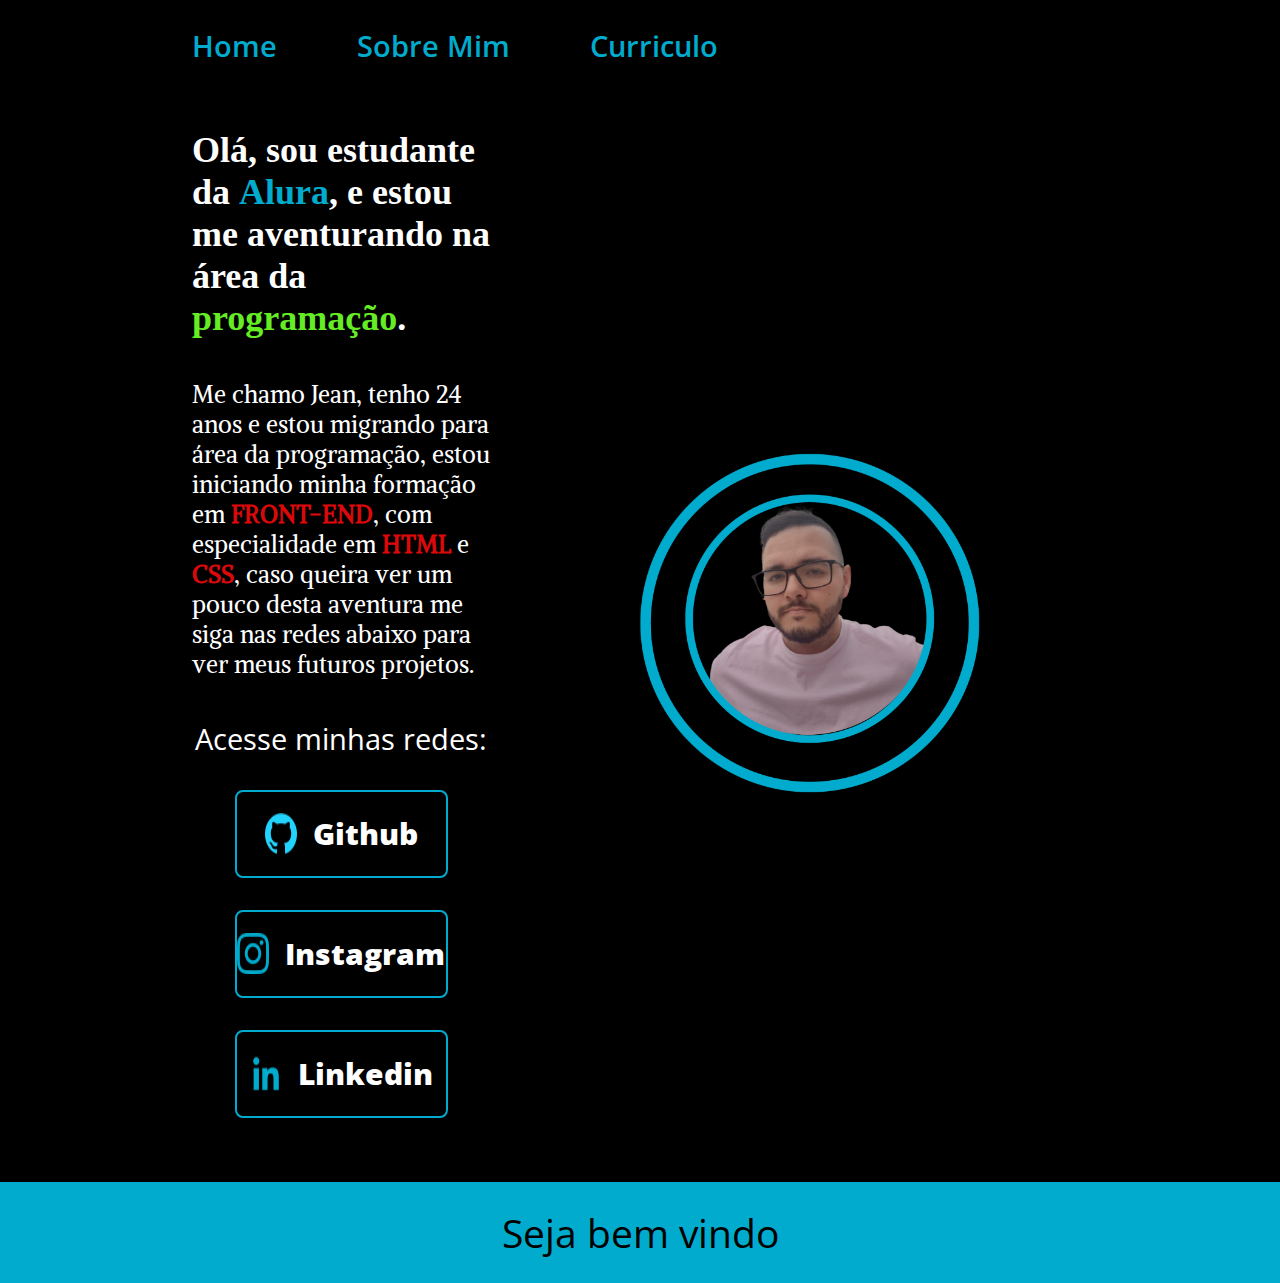
==== index.html @ 02dc6261 "Add files via upload" ====
<!DOCTYPE html>
<html lang="pt-br">

<head>
    <meta charset="UTF-8">
    <meta name="viewport" content="width=device-width, initial-scale=1.0">
    <meta http-equiv="X-UA-Compatible" content="ie=edge">
    <link rel="stylesheet" href="./css/style.css">
    <title>Apresentação</title>

</head>

<body>
    
    <header class="cabecalho">
        
        <nav class="cabecalho__menu">

            <a class="cabecalho__menu__link" href="index.html">Home</a>
            <a class="cabecalho__menu__link" href="about.html">Sobre Mim</a>
            <a class="cabecalho__menu__link" href="curriculo.html">Curriculo</a>

        </nav>

    </header>

    <main class="apresentacao">

        <section class="apresentacao__conteudo">

            <h1 class="apresentacao__conteudo__titulo">
                Olá, sou estudante da <strong class="titulo-dest-azul">Alura</strong>, e estou me aventurando na área da
                <strong class="titulo-dest-verde">
                    programação</strong>.
            </h1>

            <p class="apresentacao__conteudo__texto">
                Me chamo Jean, tenho 24 anos e estou migrando para área da programação, estou iniciando minha formação
                em
                <strong class="titulo-dest-verm">FRONT-END</strong>, com especialidade em <strong
                    class="titulo-dest-verm"> HTML </strong> e <strong class="titulo-dest-verm">CSS</strong>, caso
                queira ver um pouco
                desta aventura me siga nas redes abaixo para ver meus futuros projetos.
            </p>

            <div class="apresentacao__links">

                <h2 class="apresentacao__links__subtitulo">Acesse minhas redes:</h2>

                <a class="apresentacao__links__link" href="https://github.com/MirandaJean">
                    <img src="./IMAGENS/github (2).png" alt="">
                    Github
                </a>
                <a class="apresentacao__links__link" href="https://instagram.com/jean.m.d.s">
                    <img src="./IMAGENS/instagram (1).png" alt="">
                    Instagram
                </a>
                <a class="apresentacao__links__link" href="https://www.linkedin.com/in/jean-miranda-da-silveira-7b297516b/">
                    <img src="./IMAGENS/linkedin (1).png" alt="">
                    Linkedin
                </a>

            </div>

        </section>

        <img class="foto" src="./IMAGENS/jean img projeto.png"
            alt="Foto de Jean Miranda">

    </main>

    <footer class="rodape">
        <p>Seja bem vindo</p>
    </footer>
    
</body>
</html>
---- css/style.css ----
@import url('https://fonts.googleapis.com/css2?family=Alike&family=Open+Sans:wght@400;800&display=swap');

:root {
    --cor-primeira: #000000;
    --cor-segunda: #ffffff;
    --cor-terceira: #00abcd;
    --cor-quarta: #65ec25;
    --cor-quinta: #db0909;
    --cor-sexta: rgb(95, 240, 191);
    --cor-setima: rgb(238, 132, 12);
    --cor-hover: #3b6272;

    --font-primaria: 'Open Sans', sans-serif;
    --font-secundaria: 'Alike', serif;
}

* {
    margin: 0;
    padding: 0;
}

body {
    box-sizing: border-box;
    background-color: var(--cor-primeira);
    color: var(--cor-segunda);
}

.titulo-dest-azul {
    color: var(--cor-terceira);
}

.titulo-dest-verde {
    color: var(--cor-quarta);
}

.titulo-dest-verm {
    color: var(--cor-quinta);
}

.cabecalho {
    padding: 2% 0% 0% 15%;
}

.cabecalho__menu {
    display: flex;
    gap: 80px;
}

.cabecalho__menu__link {
    font-family: var(--font-primaria);
    font-size: 1.81rem;
    font-weight: 600;
    color: var(--cor-terceira);
    text-decoration: none;
}

.apresentacao {
    padding: 5% 15%;
    display: flex;
    align-items: center;
    justify-content: space-between;
    gap: 60px;
}

.apresentacao__conteudo {
    width: 50%;
    display: flex;
    flex-direction: column;
    gap: 40px;
}

.apresentacao__conteudo__titulo {
    font-size: 2.25rem;

}

.apresentacao__conteudo__texto {
    font-size: 1.5rem;
    font-family: var(--font-secundaria);

}

.apresentacao__links {
    display: flex;
    flex-direction: column;
    justify-content: space-between;
    align-items: center;
    gap: 32px;
}

.apresentacao__links__subtitulo {
    font-family: var(--font-primaria);
    font-weight: 400;
    font-size: 1.81rem;
}

.apresentacao__links__link {
    display: flex;
    justify-content: center;
    gap: 16px;
    border: 2px solid var(--cor-terceira);
    width: 70%;
    text-align: center;
    border-radius: 8px;
    font-size: 1.88rem;
    padding: 21.5px 0;
    text-decoration: none;
    color: var(--cor-segunda);
    font-family: var(--font-primaria);
    font-weight: 800;
}

.foto {
    border-radius: 50%;
    width: 60%;
}

.foto__about {
    width: 40%;
    height: 40%;
    border-style: groove;
}

.foto__curriculo {
    width: 50%;
    height: 50%;
}

.apresentacao__links__link:hover {
    background: var(--cor-hover);
    padding: 25px;
}

.rodape {
    padding: 24px;
    color: var(--cor-primeira);
    background-color: var(--cor-terceira);
    text-align: center;
    font-family: var(--font-primaria);
    font-weight: 400;
    font-size: 2.44rem;
}

.rodape__link {
    text-decoration: none;
    display: flex;
    justify-content: center;
    gap: 14px;
    color: var(--cor-quarta);
    font-family: var(--font-primaria);
    font-weight: 800;
    font-size: 1.81rem;
}



.apresentacao__curriculo {
    padding: 5% 15%;
    display: flex;
    align-items: center;
    justify-content: space-between;
    gap: 100px;
}

.apresentacao__curriculo__corpo {
    width: 50%;
    display: flex;
    flex-direction: column;
    gap: 30px;
}

.apresentacao__curriculo__titulo {
    font-size: 2.25rem;
}

.apresentacao__curriculo__subtitulo {
    font-size: 1.63rem;
}

.apresentacao__curriculo__info {
    display: flex;
    flex-direction: column;
    align-items: center;
    font-size: 1.25rem;
    font-family: var(--font-secundaria);
}

.apresentacao__curriculo__corpo__experiencias {
    display: flex;
    flex-direction: column;
    font-size: 1.25rem;
    font-family: var(--font-secundaria);
    text-decoration: none;
}

.apresentacao__curriculo__corpo__estudos {
    display: flex;
    flex-direction: column;
    font-size: 1.25rem;
    font-family: var(--font-secundaria);
    gap: 8px;
}

.titulo-dest-nome {
    color: var(--cor-setima);
}

.titulo-dest-info {
    color: var(--cor-sexta);
}

.titulo-dest-email {
    color: var(--cor-segunda);
}

@media (max-width: 1200px) {

    .cabecalho {
        padding: 10px;
    }

    .cabecalho__menu {
        justify-content: center;
    }

    .apresentacao {
        flex-direction: column-reverse;
        padding: 10%;
    }

    .apresentacao__conteudo {
        width: auto;
    }




    .apresentacao__curriculo {
        flex-direction: column-reverse;
        padding: 10%;
    }

    .apresentacao__curriculo__corpo {
        width: auto;
    }

}
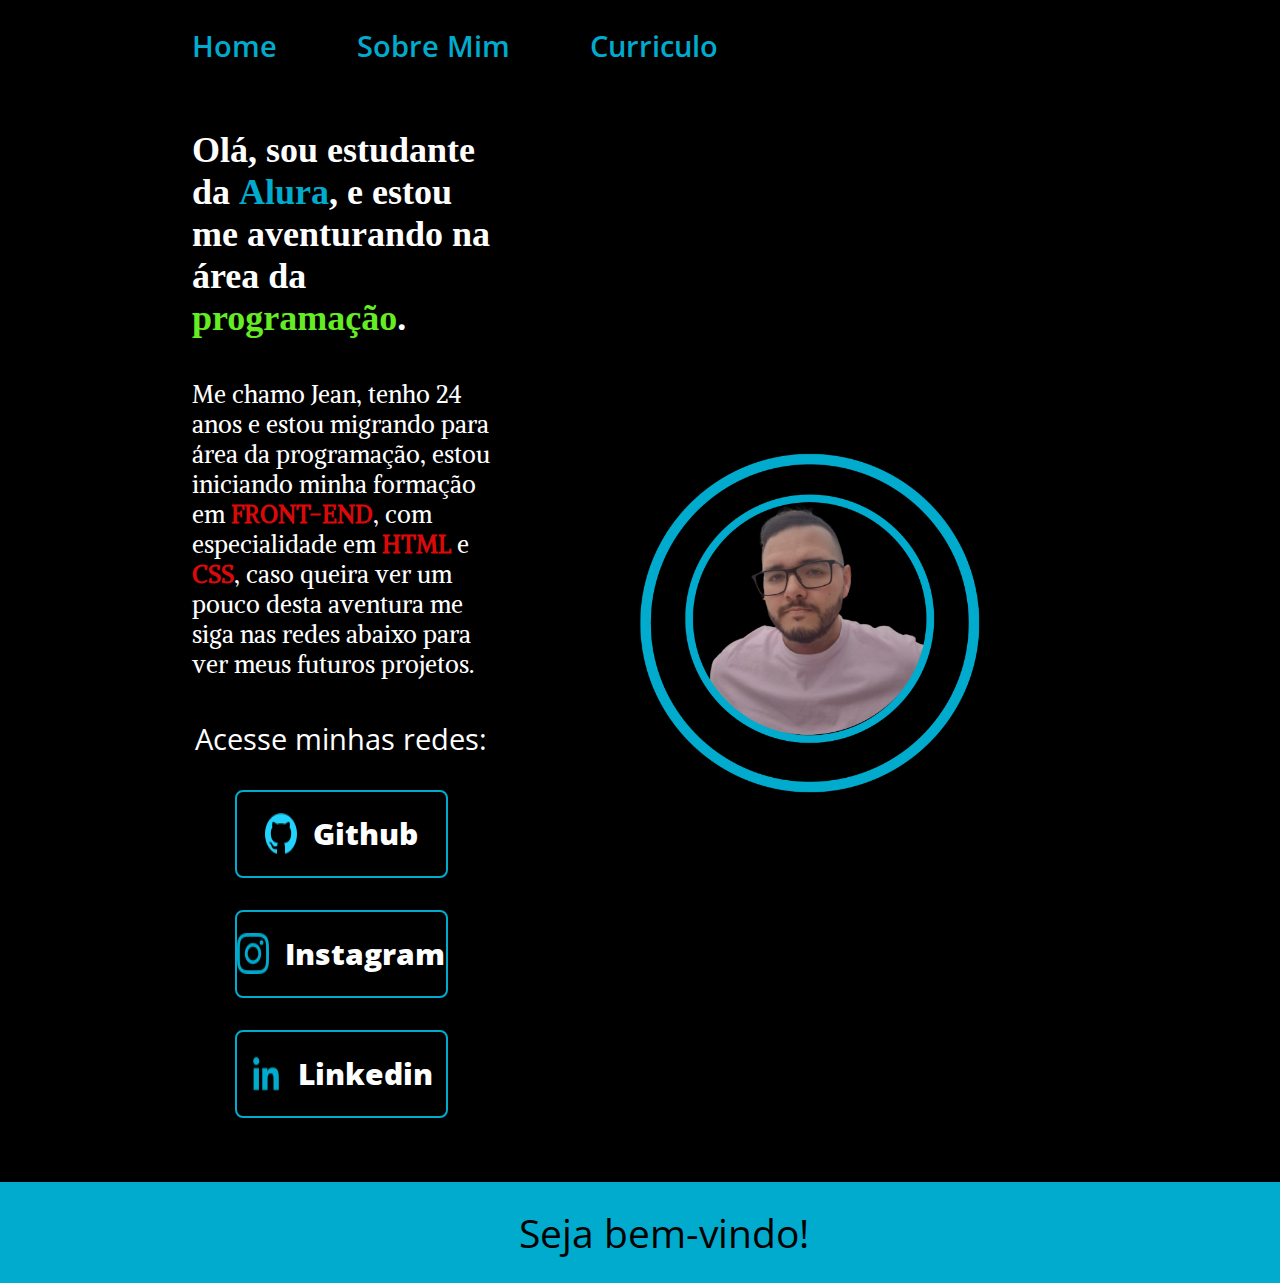
==== commit 96a0267a: "Update index.html" ====
--- a/index.html
+++ b/index.html
@@ -70,8 +70,8 @@
     </main>
 
     <footer class="rodape">
-        <p>Seja bem vindo</p>
+        <p>Seja bem-vindo!</p>
     </footer>
     
 </body>
-</html>+</html>
--- a/css/style.css
+++ b/css/style.css
@@ -139,6 +139,7 @@
     font-family: var(--font-primaria);
     font-weight: 400;
     font-size: 2.44rem;
+    width: 100%;
 }
 
 .rodape__link {
@@ -221,6 +222,12 @@
 
     .cabecalho__menu {
         justify-content: center;
+        gap: 7.5%;
+    }
+
+    .cabecalho__menu__link {
+        /* font-size: 22.4px; */
+        font-size: 1.4rem;
     }
 
     .apresentacao {
@@ -232,6 +239,10 @@
         width: auto;
     }
 
+    .foto {
+        width: 130%;
+    }
+    
 
 
 
@@ -244,4 +255,4 @@
         width: auto;
     }
 
-}+}
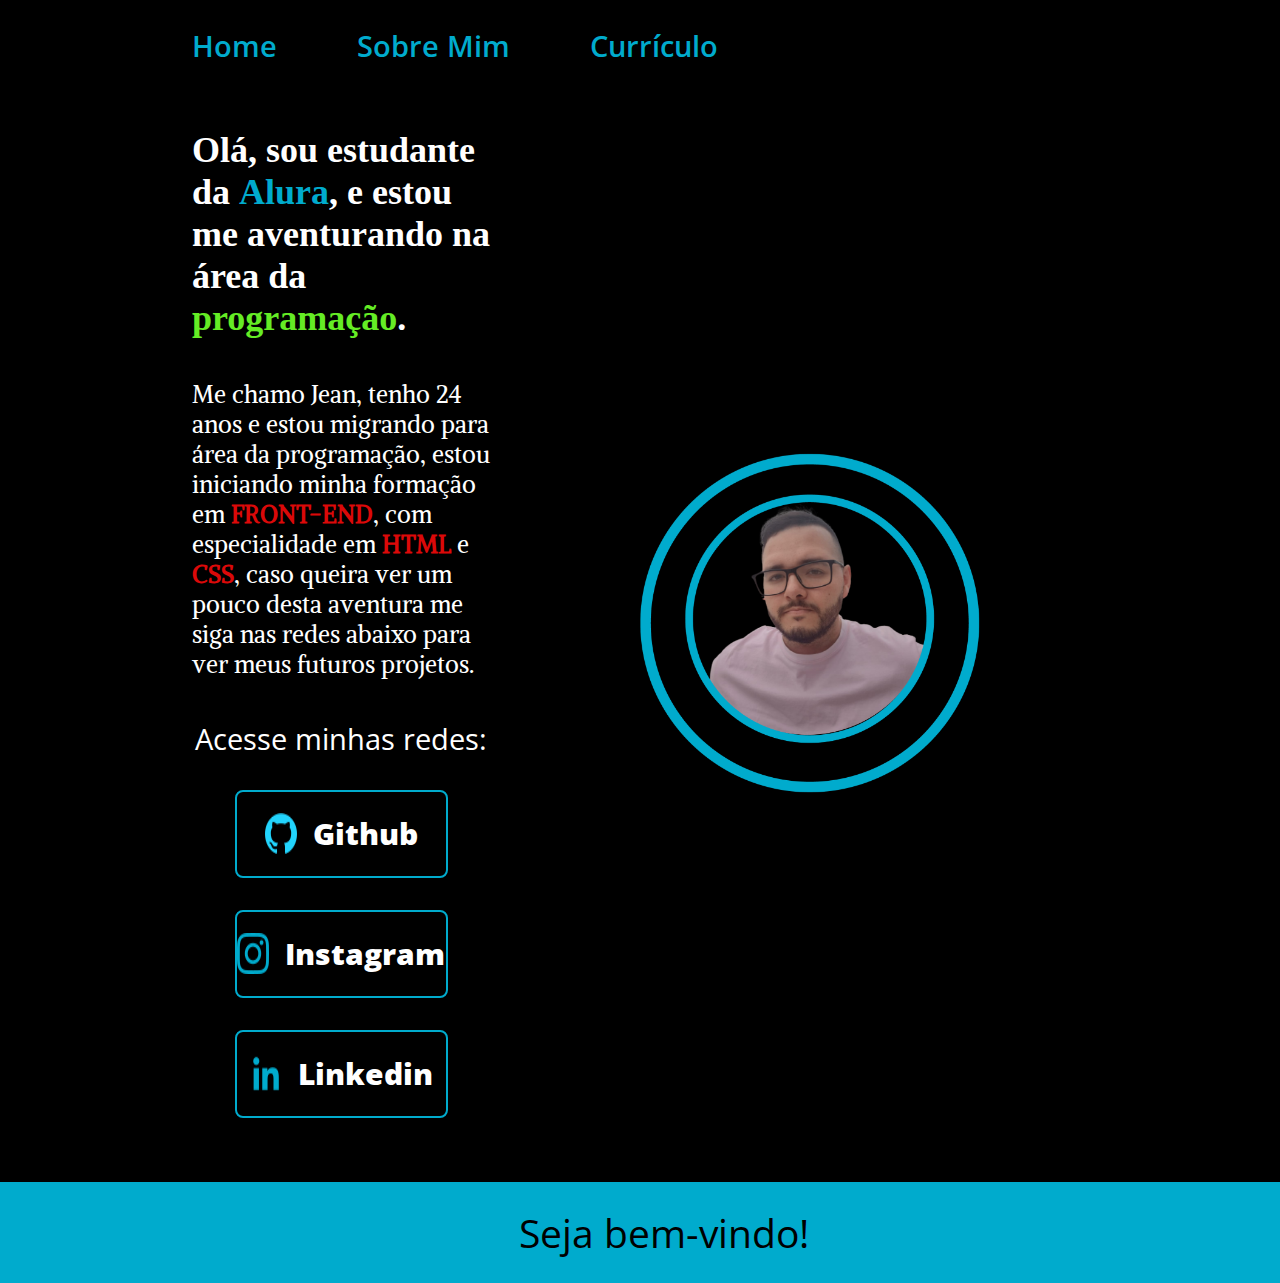
==== commit 398de4f8: "Update index.html" ====
--- a/index.html
+++ b/index.html
@@ -18,7 +18,7 @@
 
             <a class="cabecalho__menu__link" href="index.html">Home</a>
             <a class="cabecalho__menu__link" href="about.html">Sobre Mim</a>
-            <a class="cabecalho__menu__link" href="curriculo.html">Curriculo</a>
+            <a class="cabecalho__menu__link" href="curriculo.html">Currículo</a>
 
         </nav>
 
